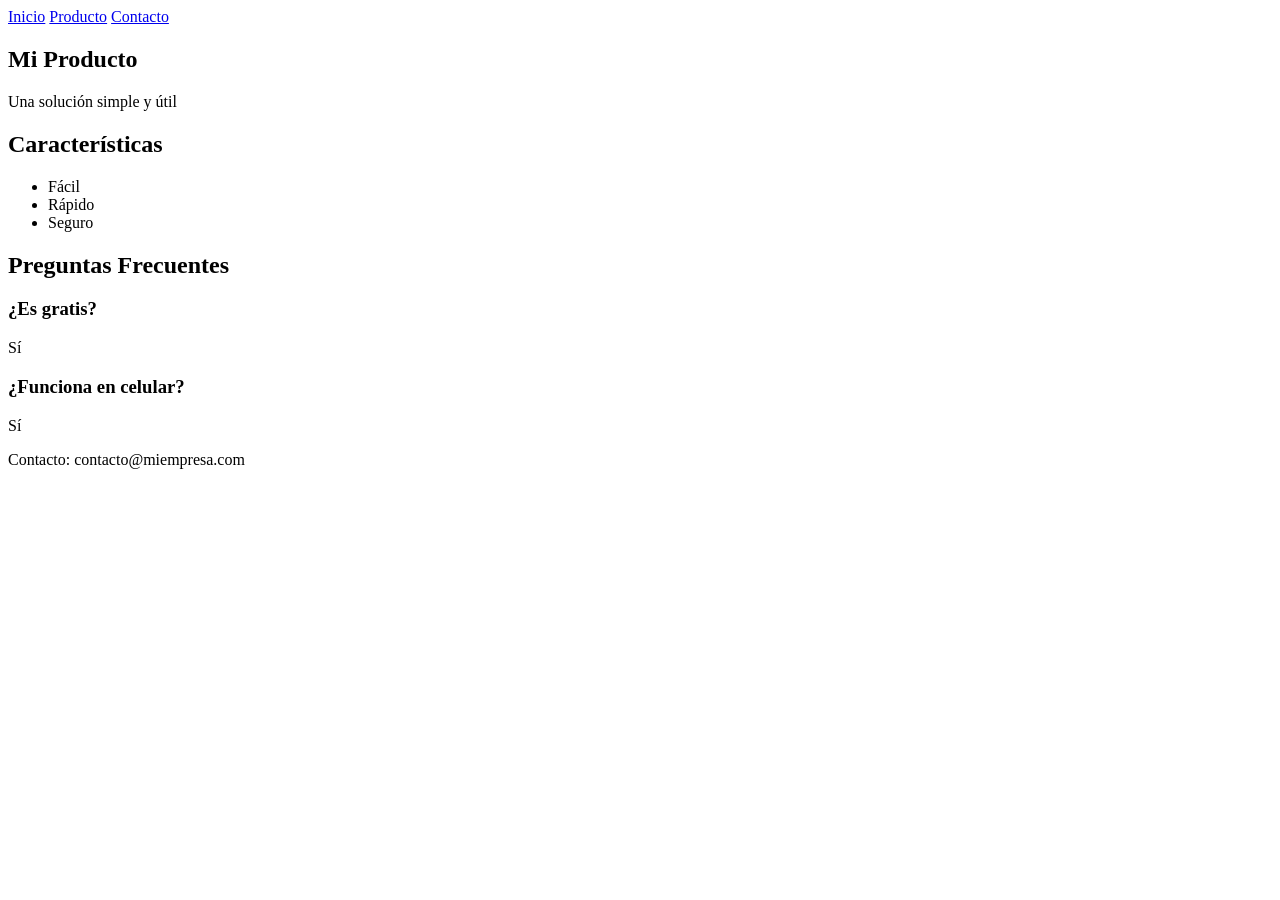
==== index.html @ 00bede88 "agrego contenido html" ====
<!DOCTYPE html>
<html lang="es">
<head>
  <meta charset="UTF-8">
  <title>Mi producto</title>
  <link rel="stylesheet" href="css/styles.css">
</head>

<body>

<header>
  <nav>
    <a href="#">Inicio</a>
    <a href="#">Producto</a>
    <a href="#">Contacto</a>
  </nav>
</header>

<main>

  <section id="hero">
    <h1>Mi Producto</h1>
    <p>Una solución simple y útil</p>
  </section>

  <section>
    <h2>Características</h2>
    <ul>
      <li>Fácil</li>
      <li>Rápido</li>
      <li>Seguro</li>
    </ul>
  </section>

  <section>
    <h2>Preguntas Frecuentes</h2>

    <article>
      <h3>¿Es gratis?</h3>
      <p>Sí</p>
    </article>

    <article>
      <h3>¿Funciona en celular?</h3>
      <p>Sí</p>
    </article>

  </section>

</main>

<footer>
  <p>Contacto: contacto@miempresa.com</p>
</footer>

</body>
</html>
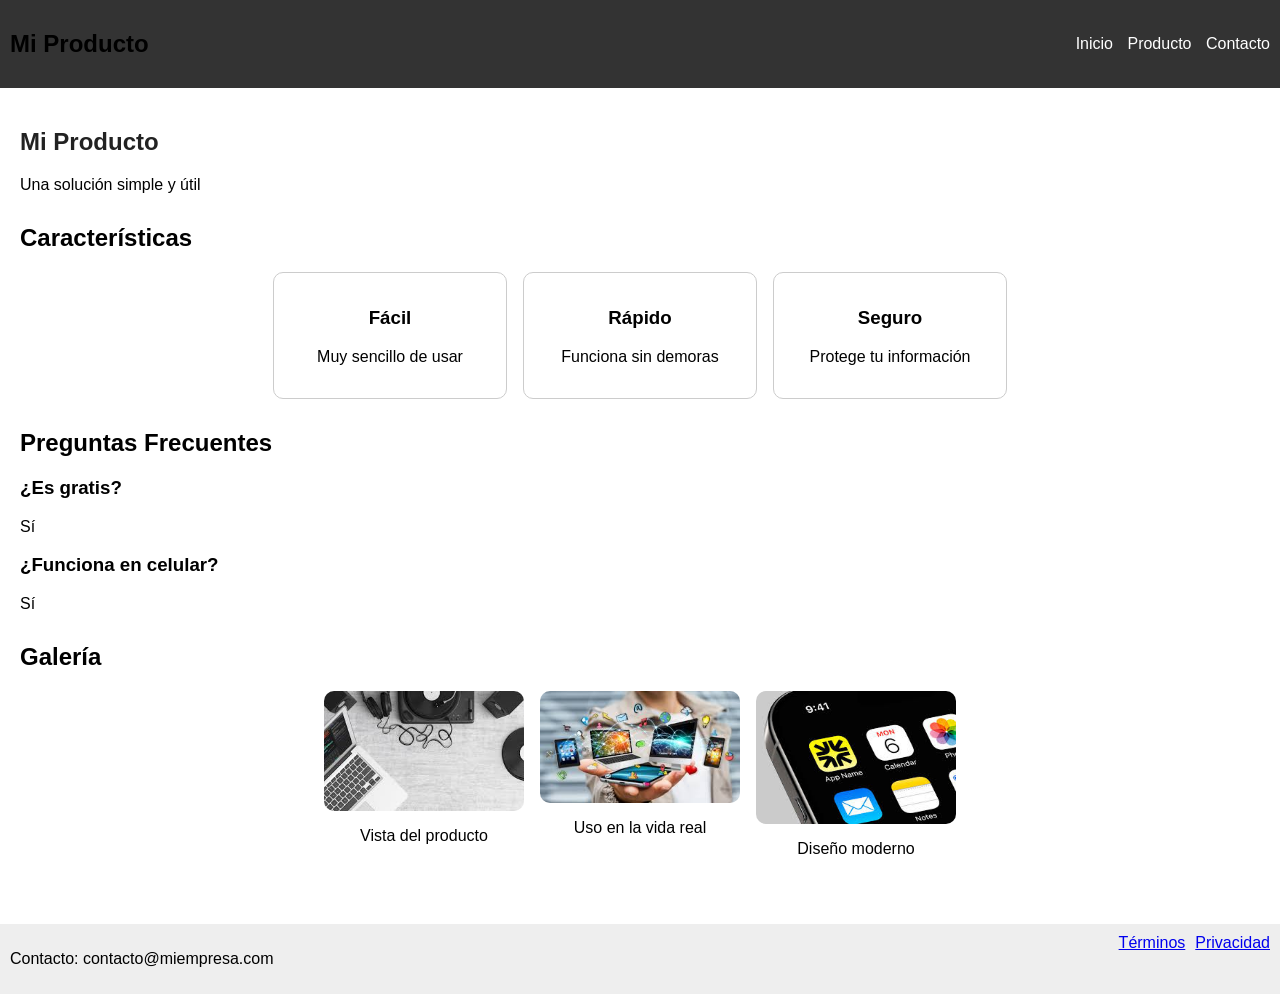
==== commit 7e29f07c: "Lab 02 terminado" ====
--- a/index.html
+++ b/index.html
@@ -10,9 +10,12 @@
 
 <header>
   <nav>
-    <a href="#">Inicio</a>
-    <a href="#">Producto</a>
-    <a href="#">Contacto</a>
+    <h2>Mi Producto</h2>
+    <div>
+      <a href="#">Inicio</a>
+      <a href="#">Producto</a>
+      <a href="#">Contacto</a>
+    </div>
   </nav>
 </header>
 
@@ -23,15 +26,29 @@
     <p>Una solución simple y útil</p>
   </section>
 
-  <section>
+  <!-- CARACTERÍSTICAS (CAMBIADO A TARJETAS) -->
+  <section id="caracteristicas">
     <h2>Características</h2>
-    <ul>
-      <li>Fácil</li>
-      <li>Rápido</li>
-      <li>Seguro</li>
-    </ul>
+
+    <div class="cards">
+      <article class="card">
+        <h3>Fácil</h3>
+        <p>Muy sencillo de usar</p>
+      </article>
+
+      <article class="card">
+        <h3>Rápido</h3>
+        <p>Funciona sin demoras</p>
+      </article>
+
+      <article class="card">
+        <h3>Seguro</h3>
+        <p>Protege tu información</p>
+      </article>
+    </div>
   </section>
 
+  <!-- FAQ -->
   <section>
     <h2>Preguntas Frecuentes</h2>
 
@@ -44,13 +61,42 @@
       <h3>¿Funciona en celular?</h3>
       <p>Sí</p>
     </article>
+  </section>
 
+  <!-- GALERÍA -->
+  <section id="galeria">
+    <h2>Galería</h2>
+
+    <div class="galeria">
+      <div class="item">
+        <img src="images/img1.jpg" alt="Imagen 1">
+        <p>Vista del producto</p>
+      </div>
+
+      <div class="item">
+        <img src="images/img2.jpg" alt="Imagen 2">
+        <p>Uso en la vida real</p>
+      </div>
+
+      <div class="item">
+        <img src="images/img3.jpg" alt="Imagen 3">
+        <p>Diseño moderno</p>
+      </div>
+    </div>
   </section>
 
 </main>
 
+<!-- FOOTER CON TÉRMINOS -->
 <footer>
-  <p>Contacto: contacto@miempresa.com</p>
+  <div class="footer-content">
+    <p>Contacto: contacto@miempresa.com</p>
+
+    <div class="terminos">
+      <a href="#">Términos</a>
+      <a href="#">Privacidad</a>
+    </div>
+  </div>
 </footer>
 
 </body>
--- a/css/styles.css
+++ b/css/styles.css
@@ -0,0 +1,114 @@
+/* GENERAL */
+body {
+  font-family: Arial, sans-serif;
+  margin: 0;
+  padding: 0;
+}
+
+/* HEADER */
+header {
+  background: #333;
+  padding: 10px;
+}
+
+header nav {
+  display: flex;
+  justify-content: space-between;
+  align-items: center;
+}
+
+nav a {
+  color: white;
+  margin-left: 10px;
+  text-decoration: none;
+}
+
+/* MAIN */
+main {
+  padding: 20px;
+  overflow-x: auto;
+}
+
+h1 {
+  color: #222;
+}
+
+section {
+  margin-bottom: 30px;
+}
+
+/* CARDS */
+.cards {
+  display: flex;
+  gap: 1rem;
+  flex-wrap: wrap;
+  justify-content: center;
+}
+
+.card {
+  border: 1px solid #ccc;
+  padding: 1rem;
+  width: 200px;
+  text-align: center;
+  border-radius: 10px;
+}
+
+/* GALERIA */
+.galeria {
+  display: flex;
+  flex-wrap: wrap;
+  gap: 1rem;
+  justify-content: center;
+}
+
+.item {
+  display: flex;
+  flex-direction: column;
+  align-items: center;
+  width: 200px;
+}
+
+.item img {
+  width: 100%;
+  border-radius: 10px;
+  transition: 0.3s;
+}
+
+.item img:hover {
+  transform: scale(1.05);
+}
+
+/* FOOTER */
+footer {
+  background: #eee;
+}
+
+.footer-content {
+  display: flex;
+  justify-content: space-between;
+  padding: 10px;
+}
+
+.terminos {
+  display: flex;
+  gap: 10px;
+}
+
+/* RESPONSIVE */
+@media (max-width: 768px) {
+  .cards {
+    flex-direction: column;
+    align-items: center;
+  }
+
+  .galeria {
+    flex-direction: column;
+    align-items: center;
+  }
+
+  .footer-content {
+    flex-direction: column;
+    align-items: center;
+    gap: 10px;
+  }
+}
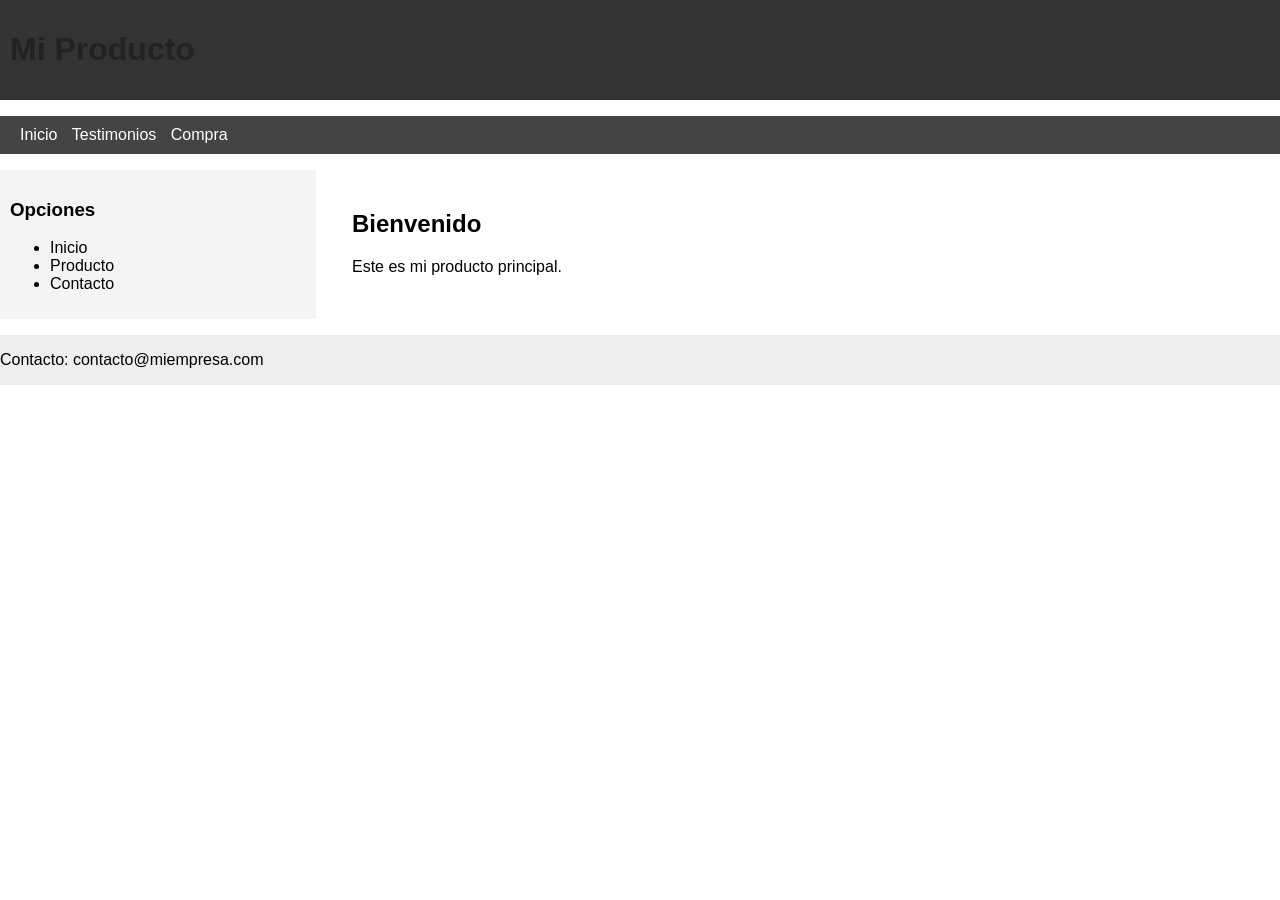
==== commit 5be1711e: "fix estructura final" ====
--- a/index.html
+++ b/index.html
@@ -9,95 +9,31 @@
 <body>
 
 <header>
-  <nav>
-    <h2>Mi Producto</h2>
-    <div>
-      <a href="#">Inicio</a>
-      <a href="#">Producto</a>
-      <a href="#">Contacto</a>
-    </div>
-  </nav>
+  <h1>Mi Producto</h1>
 </header>
 
+<nav>
+  <a href="index.html">Inicio</a>
+  <a href="testimonios.html">Testimonios</a>
+  <a href="compra.html">Compra</a>
+</nav>
+
+<aside>
+  <h3>Opciones</h3>
+  <ul>
+    <li>Inicio</li>
+    <li>Producto</li>
+    <li>Contacto</li>
+  </ul>
+</aside>
+
 <main>
-
-  <section id="hero">
-    <h1>Mi Producto</h1>
-    <p>Una solución simple y útil</p>
-  </section>
-
-  <!-- CARACTERÍSTICAS (CAMBIADO A TARJETAS) -->
-  <section id="caracteristicas">
-    <h2>Características</h2>
-
-    <div class="cards">
-      <article class="card">
-        <h3>Fácil</h3>
-        <p>Muy sencillo de usar</p>
-      </article>
-
-      <article class="card">
-        <h3>Rápido</h3>
-        <p>Funciona sin demoras</p>
-      </article>
-
-      <article class="card">
-        <h3>Seguro</h3>
-        <p>Protege tu información</p>
-      </article>
-    </div>
-  </section>
-
-  <!-- FAQ -->
-  <section>
-    <h2>Preguntas Frecuentes</h2>
-
-    <article>
-      <h3>¿Es gratis?</h3>
-      <p>Sí</p>
-    </article>
-
-    <article>
-      <h3>¿Funciona en celular?</h3>
-      <p>Sí</p>
-    </article>
-  </section>
-
-  <!-- GALERÍA -->
-  <section id="galeria">
-    <h2>Galería</h2>
-
-    <div class="galeria">
-      <div class="item">
-        <img src="images/img1.jpg" alt="Imagen 1">
-        <p>Vista del producto</p>
-      </div>
-
-      <div class="item">
-        <img src="images/img2.jpg" alt="Imagen 2">
-        <p>Uso en la vida real</p>
-      </div>
-
-      <div class="item">
-        <img src="images/img3.jpg" alt="Imagen 3">
-        <p>Diseño moderno</p>
-      </div>
-    </div>
-  </section>
-
+  <h2>Bienvenido</h2>
+<p>Este es mi producto principal.</p>
 </main>
 
-<!-- FOOTER CON TÉRMINOS -->
 <footer>
-  <div class="footer-content">
-    <p>Contacto: contacto@miempresa.com</p>
-
-    <div class="terminos">
-      <a href="#">Términos</a>
-      <a href="#">Privacidad</a>
-    </div>
-  </div>
+  <p>Contacto: contacto@miempresa.com</p>
 </footer>
 
-</body>
-</html>+</body>
--- a/css/styles.css
+++ b/css/styles.css
@@ -111,4 +111,58 @@
     align-items: center;
     gap: 10px;
   }
+}
+/* GRID GENERAL */
+body {
+  display: grid;
+  grid-template-areas: 
+    "header header"
+    "nav nav"
+    "sidebar main"
+    "footer footer";
+  grid-template-columns: 1fr 3fr;
+  gap: 1rem;
+}
+
+/* ASIGNAR ÁREAS */
+header {
+  grid-area: header;
+}
+
+nav {
+  grid-area: nav;
+  background: #444;
+  padding: 10px;
+}
+
+aside {
+  grid-area: sidebar;
+  background: #f4f4f4;
+  padding: 10px;
+}
+
+main {
+  grid-area: main;
+}
+
+footer {
+  grid-area: footer;
+}
+
+/* RESPONSIVE */
+@media (max-width: 768px) {
+  body {
+    grid-template-areas:
+      "header"
+      "nav"
+      "main"
+      "sidebar"
+      "footer";
+    grid-template-columns: 1fr;
+  }
+}
+.testimonios {
+  display: grid;
+  grid-template-columns: repeat(auto-fit, minmax(250px, 1fr));
+  gap: 1rem;
 }
